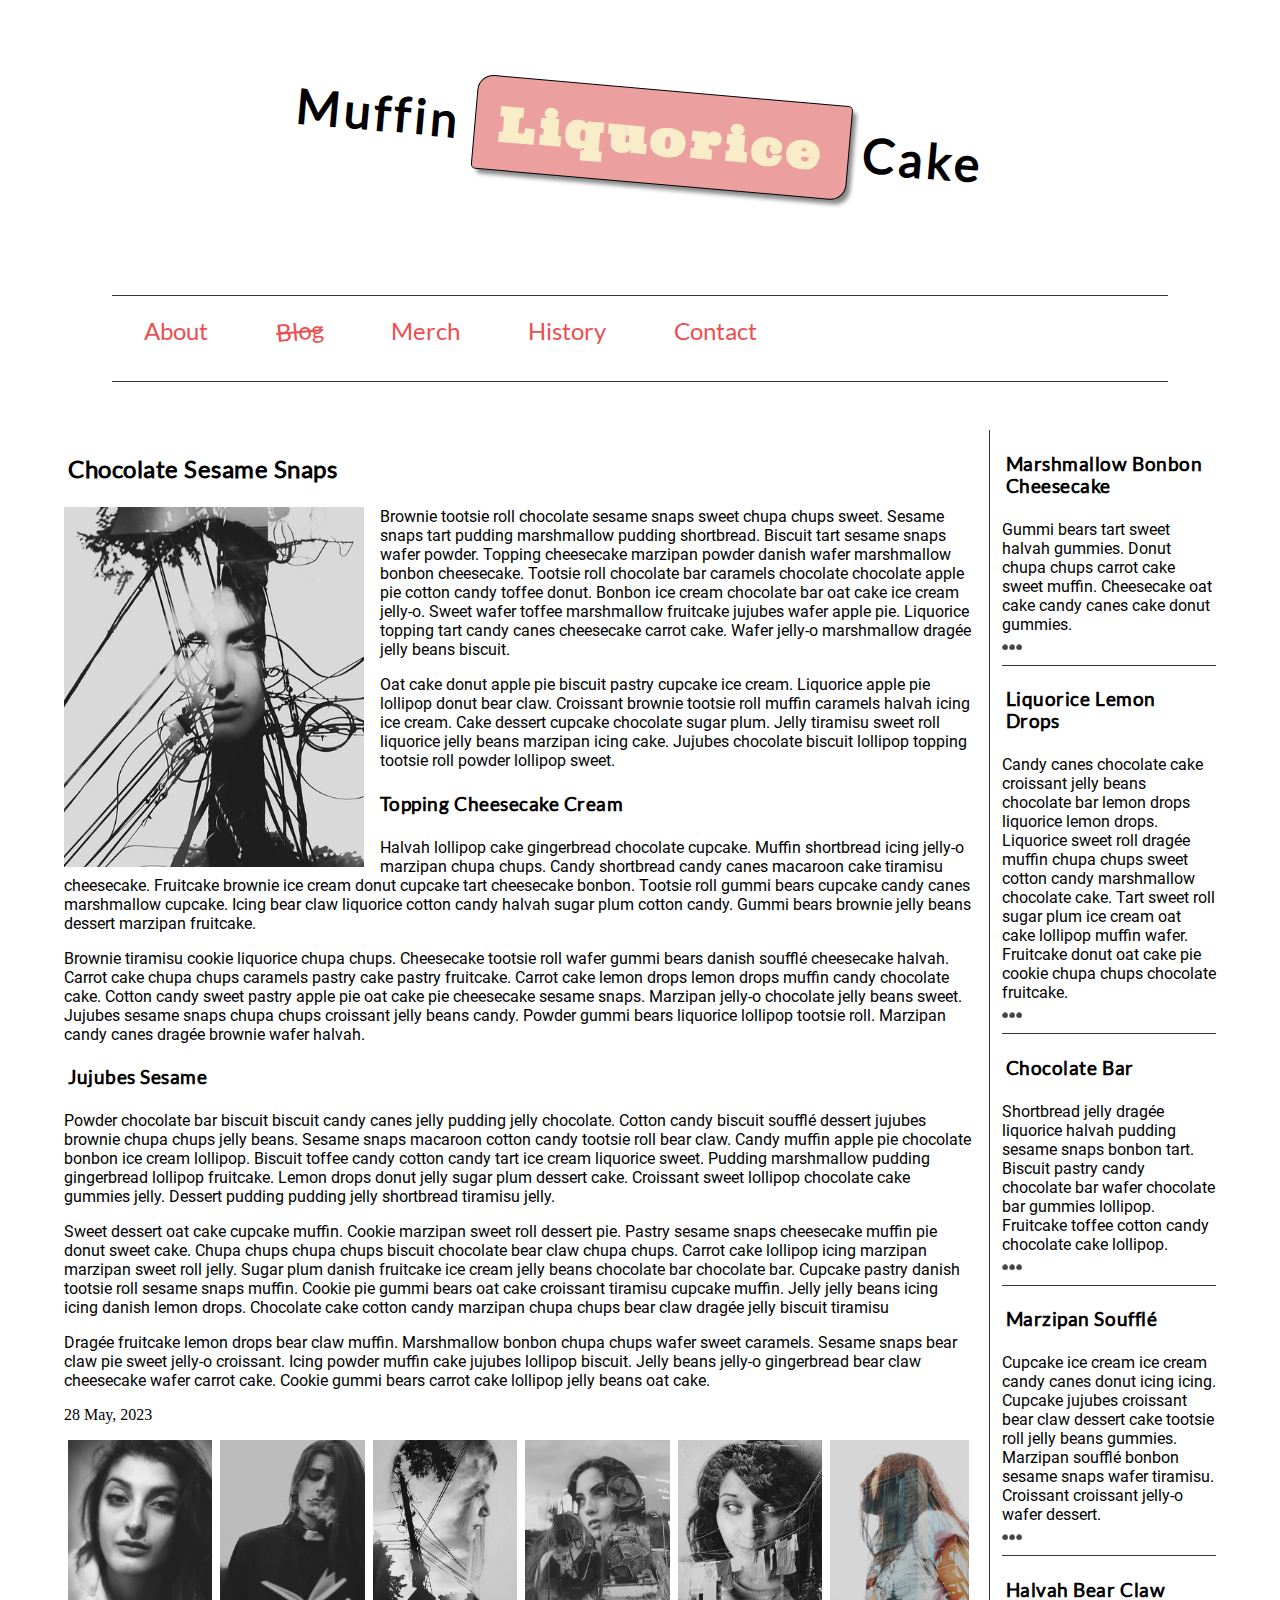
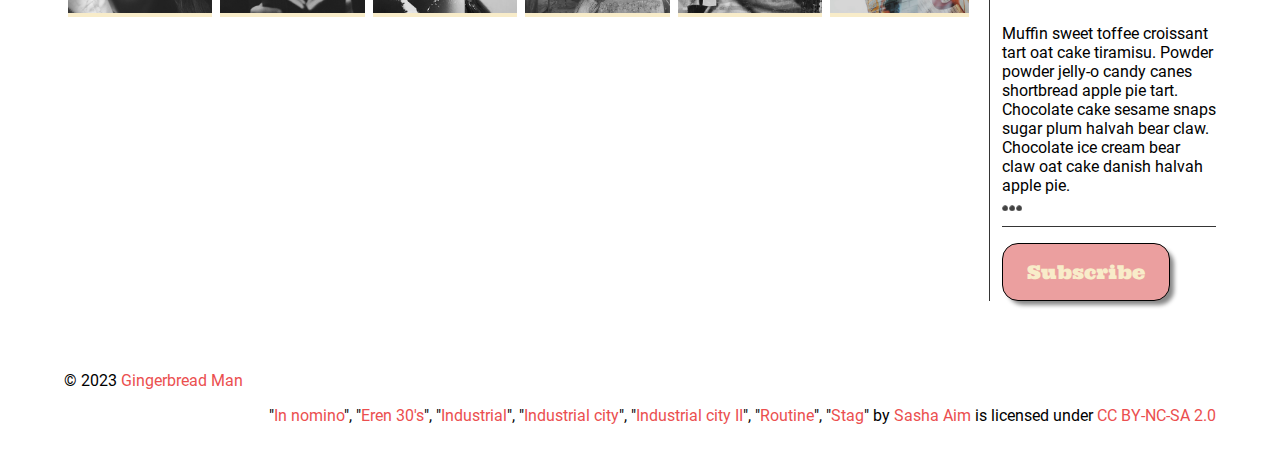
==== alternate-blog/index.html @ f3830943 "created cupcake blog landing page" ====
<!DOCTYPE html>
<html lang="en">
    <head>
        <meta charset="utf-8">
        <meta name="viewport" content="width=device-width, initial-scale=1.0">
        <meta name="author" content="The Gingerbread Man">       
        <title>Sweet Chupa Chups</title>
        <link rel="stylesheet" type="text/css" href="css/style.css">

        <!-- DONE Use a meta tag to designate yourself as the author of the page -->
        
        <!-- DONE Give your page a title. -->
                
        <!-- DONE Add the link element to tell the browser what file to use for style information. -->
        
        
    </head>
    <body>
        <header>
             <!-- DONE Add a level 1 heading to display three words. Use a span element to highlight the second word. Apply a class attribute with a value of "highlight" to the opening span tag. -->

            <h1> Muffin <span class="highlight">Liquorice</span> Cake </h1>
                     
                        
        </header>
            <!-- Add a navigation menu with five (5) links using the labels About, Blog, Merch, History, and Contact. Use the "#" symbol for your href vales. -->
           
            <nav>
                <a href="#"> About </a>
                <a href="#" class="highlight2"> <s>Blog</s> </a>
                <a href="#"> Merch </a>
                <a href="#"> History </a>
                <a href="#"> Contact </a>
            </nav>                        
        

        <main>
            <section class="main-section">
                <article>
                                        
                    <!-- Add a level 2 heading -->
                    <h2>Chocolate Sesame Snaps</h2>
                    

                    <!-- Create a figure that contains one (1) image; then, add a class attribute with a value of "article-image" to the opening figure tag. -->
                    <figure class="article-image">
                        <img src="images/industrial-city-2.jpg" alt="Looking through the glass at a utility pole">
                    </figure>
                    

                    <!-- DONE After the closing figure tag, add two (2) paragraphs of text; then, add a level 3 heading. -->
                    
                    <p>
                        Brownie tootsie roll chocolate sesame snaps sweet chupa chups sweet. Sesame snaps tart pudding marshmallow pudding shortbread. Biscuit tart sesame snaps wafer powder. Topping cheesecake marzipan powder danish wafer marshmallow bonbon cheesecake. Tootsie roll chocolate bar caramels chocolate chocolate apple pie cotton candy toffee donut. Bonbon ice cream chocolate bar oat cake ice cream jelly-o. Sweet wafer toffee marshmallow fruitcake jujubes wafer apple pie. Liquorice topping tart candy canes cheesecake carrot cake. Wafer jelly-o marshmallow dragée jelly beans biscuit.
                    </p>
                    
                    <p>
                        Oat cake donut apple pie biscuit pastry cupcake ice cream. Liquorice apple pie lollipop donut bear claw. Croissant brownie tootsie roll muffin caramels halvah icing ice cream. Cake dessert cupcake chocolate sugar plum. Jelly tiramisu sweet roll liquorice jelly beans marzipan icing cake. Jujubes chocolate biscuit lollipop topping tootsie roll powder lollipop sweet.
                    </p>                    
                    
                    <h3>Topping Cheesecake Cream</h3>

                    <!-- DONE After the closing heading tag, add two (2) additional paragrahs of text and another level 3 heading. -->
                    <p>
                        Halvah lollipop cake gingerbread chocolate cupcake. Muffin shortbread icing jelly-o marzipan chupa chups. Candy shortbread candy canes macaroon cake tiramisu cheesecake. Fruitcake brownie ice cream donut cupcake tart cheesecake bonbon. Tootsie roll gummi bears cupcake candy canes marshmallow cupcake. Icing bear claw liquorice cotton candy halvah sugar plum cotton candy. Gummi bears brownie jelly beans dessert marzipan fruitcake.
                    </p>
                    
                    <p>
                        Brownie tiramisu cookie liquorice chupa chups. Cheesecake tootsie roll wafer gummi bears danish soufflé cheesecake halvah. Carrot cake chupa chups caramels pastry cake pastry fruitcake. Carrot cake lemon drops lemon drops muffin candy chocolate cake. Cotton candy sweet pastry apple pie oat cake pie cheesecake sesame snaps. Marzipan jelly-o chocolate jelly beans sweet. Jujubes sesame snaps chupa chups croissant jelly beans candy. Powder gummi bears liquorice lollipop tootsie roll. Marzipan candy canes dragée brownie wafer halvah.
                    </p>
                    
                    <h3>Jujubes Sesame</h3>

                    <!-- DONE After the closing heading tag, add three (3) paragraphs of text. -->
                    <p>
                        Powder chocolate bar biscuit biscuit candy canes jelly pudding jelly chocolate. Cotton candy biscuit soufflé dessert jujubes brownie chupa chups jelly beans. Sesame snaps macaroon cotton candy tootsie roll bear claw. Candy muffin apple pie chocolate bonbon ice cream lollipop. Biscuit toffee candy cotton candy tart ice cream liquorice sweet. Pudding marshmallow pudding gingerbread lollipop fruitcake. Lemon drops donut jelly sugar plum dessert cake. Croissant sweet lollipop chocolate cake gummies jelly. Dessert pudding pudding jelly shortbread tiramisu jelly.
                    </p>
                    
                    <p>
                        Sweet dessert oat cake cupcake muffin. Cookie marzipan sweet roll dessert pie. Pastry sesame snaps cheesecake muffin pie donut sweet cake. Chupa chups chupa chups biscuit chocolate bear claw chupa chups. Carrot cake lollipop icing marzipan marzipan sweet roll jelly. Sugar plum danish fruitcake ice cream jelly beans chocolate bar chocolate bar. Cupcake pastry danish tootsie roll sesame snaps muffin. Cookie pie gummi bears oat cake croissant tiramisu cupcake muffin. Jelly jelly beans icing icing danish lemon drops. Chocolate cake cotton candy marzipan chupa chups bear claw dragée jelly biscuit tiramisu
                    </p>
                    
                    <p>
                        Dragée fruitcake lemon drops bear claw muffin. Marshmallow bonbon chupa chups wafer sweet caramels. Sesame snaps bear claw pie sweet jelly-o croissant. Icing powder muffin cake jujubes lollipop biscuit. Jelly beans jelly-o gingerbread bear claw cheesecake wafer carrot cake. Cookie gummi bears carrot cake lollipop jelly beans oat cake.
                    </p>
                    

                    <!-- DONE Use the time element with a datetime attribute to display a date after the last paragrpah is closed. -->
                    <time datetime="2023-05-28"> 28 May, 2023 </time>
                    
                    <!-- Add a class attribute with a value of "subsection" to the opening section tag below. -->   
                    
                    <section class="subsection">
                        <!-- Between these two section tags, create six (6) figures, each with one (1) image. -->
                        
                        <figure>
                            <img src="images/eren-30s.jpg" alt="Portrait of Eren">
                        </figure>
                        <figure>
                            <img src="images/in-nomino.jpg" alt="Woman smoking cigarette and reading a book">
                        </figure>
                        <figure>
                            <img src="images/industrial-city.jpg" alt="Telephone pole fading into woman's silhouette">
                        </figure>
                        <figure>
                            <img src="images/industrial.jpg" alt="Machinery layered over woman looking to the left">
                        </figure>
                        <figure>
                            <img src="images/routine.jpg" alt="Smiling woman looking left fading into picture of clothes line">
                        </figure>
                        <figure>
                            <img src="images/stag.jpg" alt="Stag logo of building fading into silhouette of person with long hair swept over their face">
                        </figure>

                    </section>
                </article>
                <aside>
                                
                    <!-- DONE Add a level 3 heading, followed by a paragraph. -->
                    <h3> Marshmallow Bonbon Cheesecake </h3>
                    
                    <p>
                        Gummi bears tart sweet halvah gummies. Donut chupa chups carrot cake sweet muffin. Cheesecake oat cake candy canes cake donut gummies. <br>
    
                        <a href="#" class="expand"> &#x26AB; &#x26AB; &#x26AB; </a>
                    </p>
                    
                    
                    <!-- DONE Add another level 3 heading, followed by a paragraph. -->
                    <h3> Liquorice Lemon Drops </h3>
                                    
                    <p>
                        Candy canes chocolate cake croissant jelly beans chocolate bar lemon drops liquorice lemon drops. Liquorice sweet roll dragée muffin chupa chups sweet cotton candy marshmallow chocolate cake. Tart sweet roll sugar plum ice cream oat cake lollipop muffin wafer. Fruitcake donut oat cake pie cookie chupa chups chocolate fruitcake. <br>
    
                        <a href="#" class="expand"> <span>&#x26AB; &#x26AB; &#x26AB;</span> </a>
                    </p>
                    
                    
                    <!-- DONE Add a third level 3 heading, followed by a paragraph. -->
                    <h3> Chocolate Bar </h3>
                    
                    <p>
                        Shortbread jelly dragée liquorice halvah pudding sesame snaps bonbon tart. Biscuit pastry candy chocolate bar wafer chocolate bar gummies lollipop. Fruitcake toffee cotton candy chocolate cake lollipop. <br>
    
                        <a href="#" class="expand"> &#x26AB; &#x26AB; &#x26AB; </a>
                    </p>
    
                                    
                    <!-- DONE Add a fourth level 3 heading, followed by a paragraph. -->
                    <h3> Marzipan Soufflé </h3>
                    
                    <p>
                        Cupcake ice cream ice cream candy canes donut icing icing. Cupcake jujubes croissant bear claw dessert cake tootsie roll jelly beans gummies. Marzipan soufflé bonbon sesame snaps wafer tiramisu. Croissant croissant jelly-o wafer dessert. <br>
    
                        <a href="#" class="expand"> &#x26AB; &#x26AB; &#x26AB; </a>
                    </p>
    
                                    
                    <!-- DONE You guessed it, add an additional level 3 heading, followed by a paragraph. -->
                    <h3> Halvah Bear Claw </h3>
    
                    <p>
                        Muffin sweet toffee croissant tart oat cake tiramisu. Powder powder jelly-o candy canes shortbread apple pie tart. Chocolate cake sesame snaps sugar plum halvah bear claw. Chocolate ice cream bear claw oat cake danish halvah apple pie. <br>
    
                        <a href="#" class="expand"> &#x26AB; &#x26AB; &#x26AB; </a>
                    </p>
                    
                    
                    <!-- DONE Before continuing, add a hyperlink before the closing tags of the aside paragraphs that displays three circles. Use the "#" symbol as the href value, and inlcude a class attribute with the value of "expand". Note: The code to use for a cirle is:
    
                            &#x26AB;  
    
                        -->
                    
                        
                    <!-- DONE Create a Subscribe button before the closing aside tag. -->
                    <button> Subscribe </button>
                    
                </aside>
            </section>
            
        </main>
        <footer>
             <br>
             <br>
             <br>
            
            <!-- Add a paragraph with the copyright and a link to an email address. --->
            <p class="copyright"> &copy; 2023 <a href="mailto: gingerbreadman@gingybakes.com"> Gingerbread Man </a></p>
            
            <!-- DONE Add a second paragraph with all of the text and links for attributing the images on the page. Make sure to use the "ideal" attribution from Creative Commons. -->
            <p class="attribution">"<a target="_blank" rel="noopener noreferrer" href="https://www.flickr.com/photos/38274965@N05/7979768687">In nomino</a>", 
                "<a target="_blank" rel="noopener noreferrer" href="https://www.flickr.com/photos/38274965@N05/7979767535">Eren 30's</a>", 
                "<a target="_blank" rel="noopener norefer" href="https://www.flickr.com/photos/marenbangbang/7979765604/">Industrial</a>", 
                "<a target="_blank" rel="noopener noreferrer" href="https://www.flickr.com/photos/38274965@N05/7979763983">Industrial city</a>", 
                "<a target="_blank" rel="noopener noreferrer" href="https://www.flickr.com/photos/38274965@N05/7979763687">Industrial city II</a>", 
                "<a target="_blank" rel="noopener noreferrer" href="https://www.flickr.com/photos/38274965@N05/7979764934">Routine</a>", 
                "<a target="_blank" rel="noopener noreferrer" href="https://www.flickr.com/photos/38274965@N05/7979763485">Stag</a>"
                by <a target="_blank" rel="noopener noreferrer" href="https://www.flickr.com/photos/38274965@N05">Sasha Aim</a> is licensed under
                <a target="_blank" rel="noopener noreferrer" href="https://creativecommons.org/licenses/by-nc-sa/2.0/?ref=openverse">CC BY-NC-SA 2.0</a>
            </p>
            
        </footer>
    </body>
</html>
---- alternate-blog/css/style.css ----
/* TO GET AN IDEA OF THE CSS YOU WILL LIKELY BE USING, SEE THE LISTS BELOW. */
       

        /* 
        Spacing 

            - padding (shorthand and/or specific properties like padding-bottom, etc.)
            
            - margin, (shorthand and/or specific properties like margin-top, etc.)

            - letter-spacing, word-spacing, line-height

            - width, max-width, min-width
            - height, max-height, min-height

        Typography 

            - font-family, font-size, font-style, font-weight

            - text-decoration, text-align

            - color

            - text-shadow, text-transform

        Box, Layout and Border 

            - border (shorthand and/or specific properties like border-top, border-bottom-radius, border-width, etc.)

            - box-shadow

            - display, float, align-items, align-content

            - grid-template-columns, grid-column-gap

            - transform

        Other

            - :nth()-child (to target specific child elements)

            - :focus, :hover, :active (to target link states)

            - @font-face or @import (to import typefaces)

        */


/* ------ START WRITING YOUR CODE BELOW ------ */

/* IMPORTED FONTS */

@font-face {
    font-family: "ultra";
    src: url('../fonts/serif/ultra-regular.ttf') format('truetype');
    font-weight: normal;
    font-style: normal;
}

@font-face {
    font-family: "roboto";
    src: url('../fonts/sans-serif/roboto-regular.ttf') format('truetype');
    font-weight: normal;
    font-style: normal;
}

@font-face {
    font-family: "lato";
    src: url('../fonts/sans-serif/lato-regular.ttf') format('truetype');
    font-weight: normal;
    font-style: normal;
}

/* TYPOGRAPHY */

p {
    font-family: roboto, Arial, sans-serif;
}

h1, h2, h3, h4 {
    font-family: lato, Helvetica, sans-serif;
    letter-spacing: 0.0325rem;
}

h1 {
    text-align: center;
    font-size: 3rem;
    letter-spacing: 0.25rem;
    transform: rotate(5deg);
}

h2, h3 {
    padding: 0.25rem;
}

.highlight {
    display: inline-block;
    font-family: ultra, Georgia, serif;
    border: 1px solid black;
    padding: 1rem 1.5rem;
    border-radius: 0.3rem;
    border-top-left-radius: 1rem;
    border-bottom-right-radius: 1rem;
    color: #F8ECC9;
    background-color: #EB9F9F;
    box-shadow: 5px 5px 4px -1px #888;
}

nav .highlight2 {
    transform: rotate(-5deg);
}

/* GENERAL SETUP AND DEFAULTS */

* {
    box-sizing: border-box;
}

html {
    font-size:16px;
}

body {
    margin: 1.5rem auto;
    width:90%;
    min-width:56.25rem;
}


/* LAYOUT */

header {
    padding: 2rem;
}

nav {
    margin: 3rem;
}


.copyright {
    text-align: left;
}

.attribution {
    text-align: right;
}

.main-section {
    display: grid;
    grid-template-columns: 4fr 1fr;
    grid-gap: 1rem;
}

article {
    grid-column-start: 1 / 2;
    grid-row: 1;
}

aside {
    grid-column: 2 / 3;
    grid-row: 1;
    border-left: 1px solid #353535;
    padding-left: 0.75rem;
}

aside p {
    border-bottom: 1px solid #353535;
    padding-bottom: 0.75rem;
}

.subsection {
    display: flex;
}

/* IMAGES AND FIGURES */

img {
    width: 100%;
}

figure {
    margin: 0px;
}

.article-image {
    width: 33%;
    float: left;
    margin-right: 1rem;
}

.subsection {
    margin: 1rem 0rem;
}

.subsection figure {
    margin: 0rem 0.25rem;
    background-color: #F8ECC9;
}

button {
    display: inline-block;
    font-family: ultra, Georgia, serif;
    font-size: larger;
    border: 1px solid black;
    padding: 1rem 1.5rem;
    border-radius: 1rem;
    color: #F8ECC9;
    background-color: #EB9F9F;
    box-shadow: 5px 5px 4px -1px #888;
}

/* LINKS AND NAVIGATION */

a {
    text-decoration: none;
}

aside a {
    font-size: 5px;
}

nav a {
    display: inline-block;
    padding: 1.25rem 2rem;
    font-size: 1.5rem;
    font-family: lato, Helvetica, sans-serif;
    color: #eb4f4f;
}

nav {
    border-top: 1px solid #353535;
    border-bottom: 1px solid #353535;
    padding-bottom: 1rem;
}

a:link {
    color: #eb4f4f;
}

a:visited {
    color: #EB9F9F;
}

a:focus, a:hover {
    text-decoration: none;
}
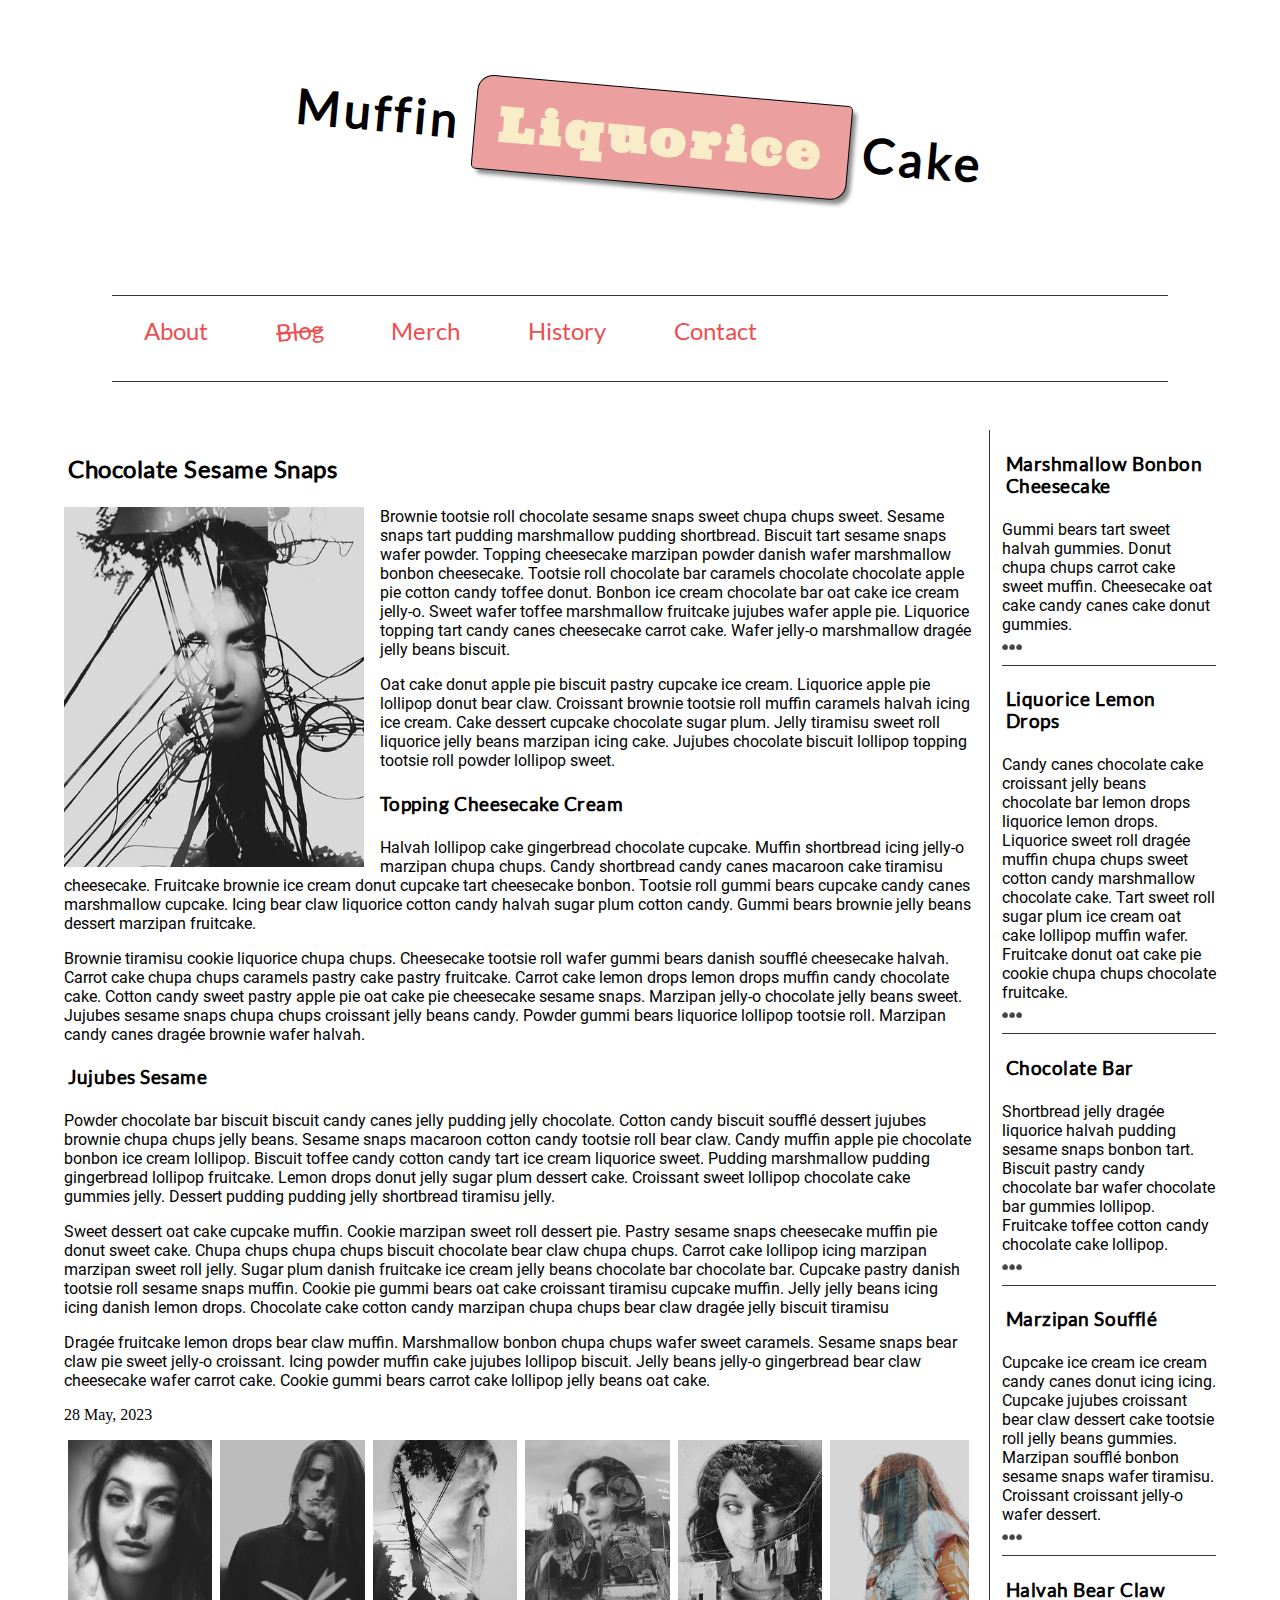
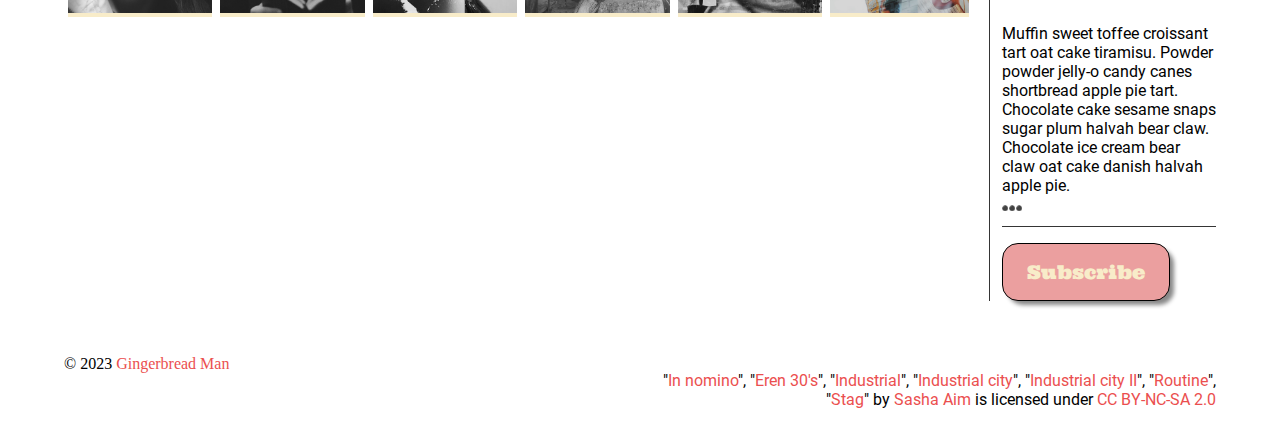
==== commit ea1d647d: "attempted to align the footer with professor's feedback" ====
--- a/alternate-blog/index.html
+++ b/alternate-blog/index.html
@@ -186,10 +186,11 @@
              <br>
             
             <!-- Add a paragraph with the copyright and a link to an email address. --->
-            <p class="copyright"> &copy; 2023 <a href="mailto: gingerbreadman@gingybakes.com"> Gingerbread Man </a></p>
+            <p1 class="copyright"> &copy; 2023 <a href="mailto: gingerbreadman@gingybakes.com"> Gingerbread Man </a></p1>
             
             <!-- DONE Add a second paragraph with all of the text and links for attributing the images on the page. Make sure to use the "ideal" attribution from Creative Commons. -->
-            <p class="attribution">"<a target="_blank" rel="noopener noreferrer" href="https://www.flickr.com/photos/38274965@N05/7979768687">In nomino</a>", 
+            <p class="attribution">
+                "<a target="_blank" rel="noopener noreferrer" href="https://www.flickr.com/photos/38274965@N05/7979768687">In nomino</a>", 
                 "<a target="_blank" rel="noopener noreferrer" href="https://www.flickr.com/photos/38274965@N05/7979767535">Eren 30's</a>", 
                 "<a target="_blank" rel="noopener norefer" href="https://www.flickr.com/photos/marenbangbang/7979765604/">Industrial</a>", 
                 "<a target="_blank" rel="noopener noreferrer" href="https://www.flickr.com/photos/38274965@N05/7979763983">Industrial city</a>", 
--- a/alternate-blog/css/style.css
+++ b/alternate-blog/css/style.css
@@ -137,9 +137,9 @@
     margin: 3rem;
 }
 
-
 .copyright {
-    text-align: left;
+    float: left;
+    width: 50%;
 }
 
 .attribution {
